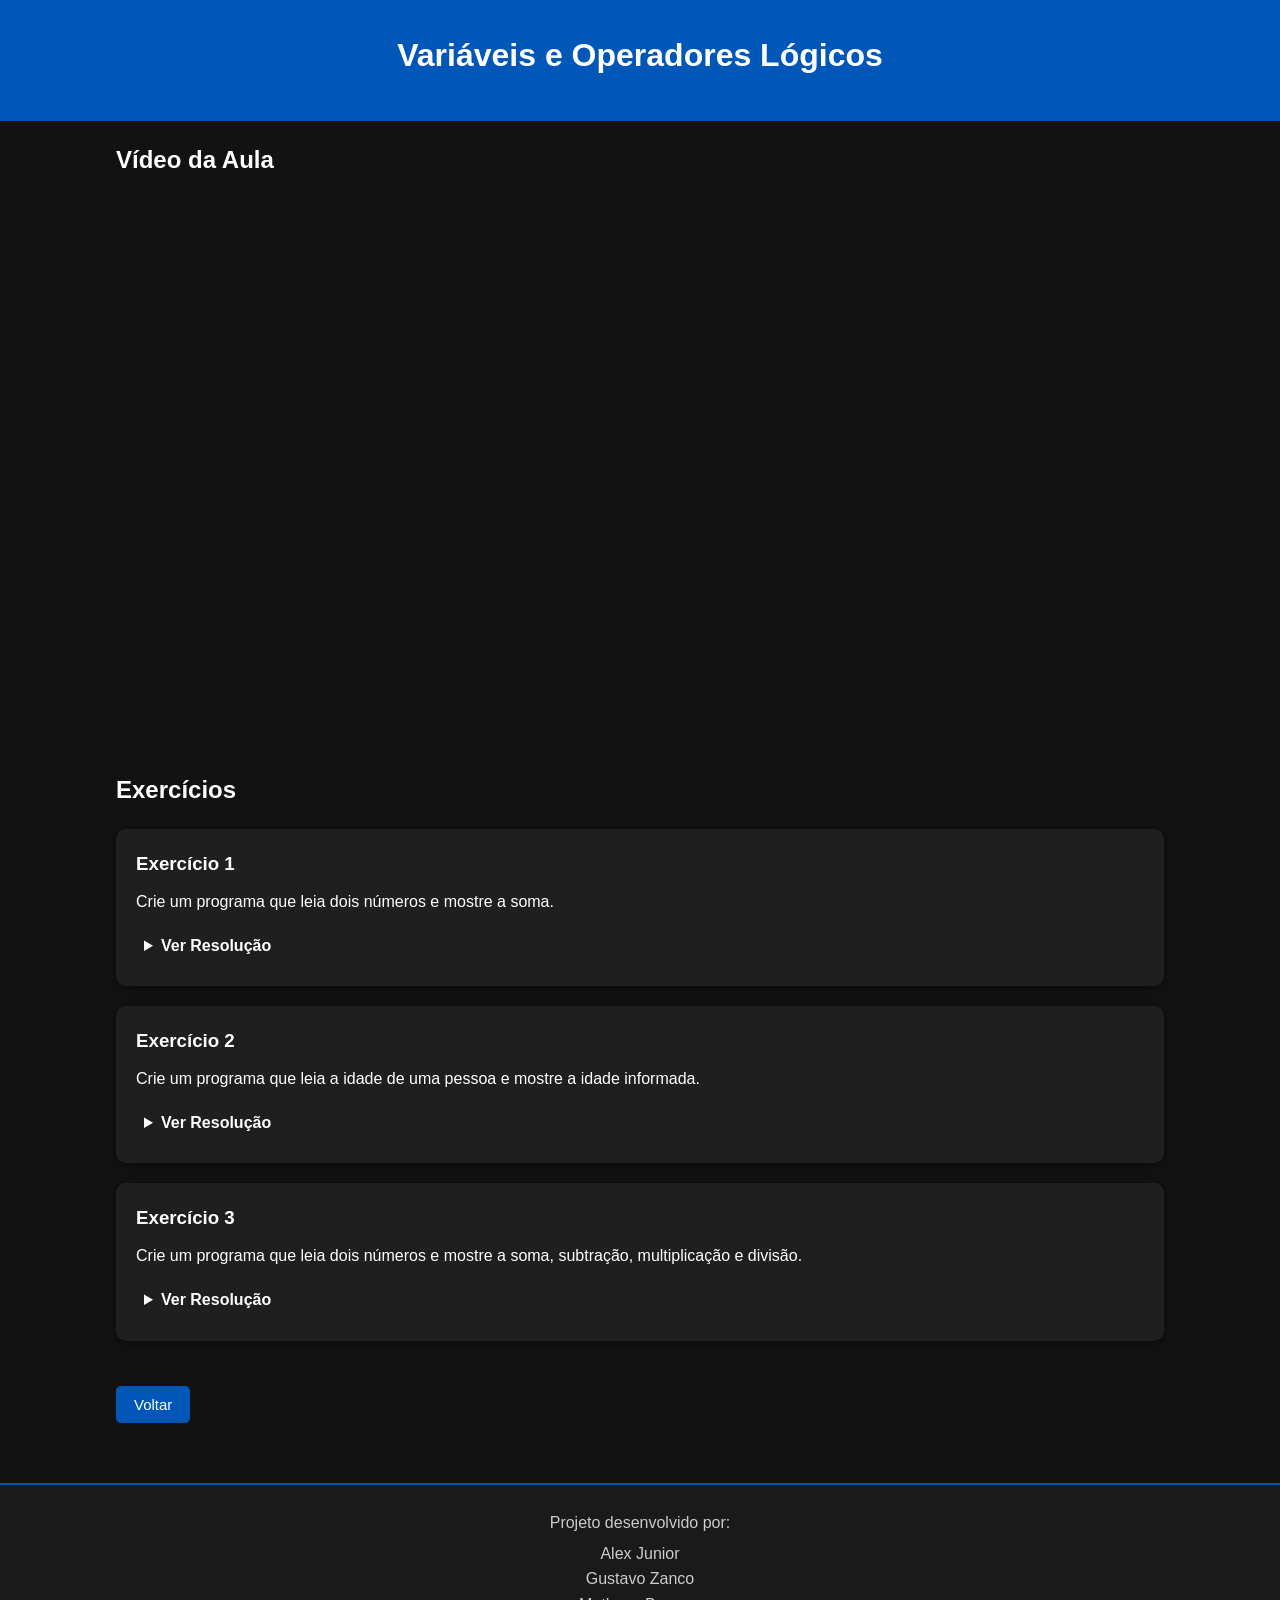
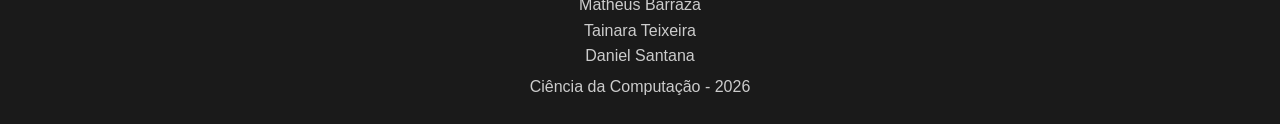
==== Aulas/aula1.html @ 98adfe9f "Site v1" ====
<!DOCTYPE html>
<html lang="pt-BR">
<head>
    <meta charset="UTF-8">
    <title>Variáveis e Operadores Lógicos</title>
    <link rel="stylesheet" href="../style.css">
</head>
<body>

<header>
    <h1>Variáveis e Operadores Lógicos</h1>
</header>

<main>

    <h2>Vídeo da Aula</h2>

    <iframe width="800"
            height="450"
            src="https://www.youtube.com/embed/zanco"
            frameborder="0"
            allowfullscreen>
    </iframe>

    <br><br>

    <h2>Exercícios</h2>

    <div class="card">
        <h3>Exercício 1</h3>

        <p>
            Crie um programa que leia dois números e mostre a soma.
        </p>

        <details>
            <summary>Ver Resolução</summary>

<pre>
#include &lt;iostream&gt;
using namespace std;

int main() {

    int a, b;

    cin >> a;
    cin >> b;

    cout << a + b;

    return 0;
}
</pre>

        </details>
    </div>
    <div class="card">
    <h3>Exercício 2</h3>

    <p>
        Crie um programa que leia a idade de uma pessoa e mostre a idade informada.
    </p>

    <details>
        <summary>Ver Resolução</summary>

<pre>
    
#include &lt;iostream&gt;
using namespace std;

int main() {

    int idade;

    cout << "Digite sua idade: ";
    cin >> idade;

    cout << "Sua idade e: " << idade;

    return 0;
}

</pre>

    </details>
</div>
    <div class="card">
    <h3>Exercício 3</h3>

    <p>
        Crie um programa que leia dois números e mostre a soma, subtração, multiplicação e divisão.
    </p>

    <details>
        <summary>Ver Resolução</summary>

<pre>

#include &lt;iostream&gt;
using namespace std;

int main() {

    float a, b;

    cin >> a;
    cin >> b;

    cout << "Soma: " << a + b << endl;
    cout << "Subtracao: " << a - b << endl;
    cout << "Multiplicacao: " << a * b << endl;
    cout << "Divisao: " << a / b << endl;

    return 0;
}

</pre>

    </details>
</div>

    <br>

    <a href="../index.html">
        <button>Voltar</button>
    </a>

</main>
    <footer>
    <p>Projeto desenvolvido por:</p>

    <p>
        Alex Junior<br>
        Gustavo Zanco<br>
        Matheus Barraza<br>
        Tainara Teixeira<br>
        Daniel Santana
    </p>

    <p>Ciência da Computação - 2026</p>
    </footer>

</body>
</html>
---- style.css ----
*{
    margin: 0;
    padding: 0;
    box-sizing: border-box;
    font-family: Arial, sans-serif;
}

body{
    background-color: #121212;
    color: white;
    line-height: 1.6;
}

header{
    background-color: #0057b8;
    color: white;
    text-align: center;
    padding: 30px;
}

main{
    width: 85%;
    max-width: 1200px;
    margin: auto;
    padding: 20px;
}

.card{
    background-color: #1f1f1f;
    margin: 20px 0;
    padding: 20px;
    border-radius: 10px;
    box-shadow: 0px 2px 8px rgba(0,0,0,0.4);
}

.card h2,
.card h3{
    margin-bottom: 10px;
}

button{
    background-color: #0057b8;
    color: white;
    border: none;
    padding: 10px 18px;
    border-radius: 5px;
    cursor: pointer;
    font-size: 15px;
}

button:hover{
    background-color: #003f85;
}

a{
    text-decoration: none;
}

iframe{
    width: 100%;
    max-width: 900px;
    height: 500px;
    border-radius: 10px;
    display: block;
    margin: 20px auto;
}

details{
    margin-top: 10px;
}

summary{
    cursor: pointer;
    font-weight: bold;
    padding: 8px;
}

summary:hover{
    color: #4da3ff;
}

pre{
    background-color: #1e1e1e;
    color: #d4d4d4;
    padding: 15px;
    border-radius: 8px;
    overflow-x: auto;
    margin-top: 10px;
    font-family: Consolas, monospace;
}

h1{
    margin-bottom: 10px;
}

h2{
    margin-bottom: 15px;
}

p{
    margin-bottom: 10px;
}

@media (max-width: 768px){

    main{
        width: 95%;
    }

    iframe{
        height: 250px;
    }

    .card{
        padding: 15px;
    }
}

footer{
    margin-top: 40px;
    padding: 20px;
    text-align: center;
    background-color: #1a1a1a;
    color: #cccccc;
    border-top: 2px solid #0057b8;
}

footer p{
    margin: 5px 0;
}
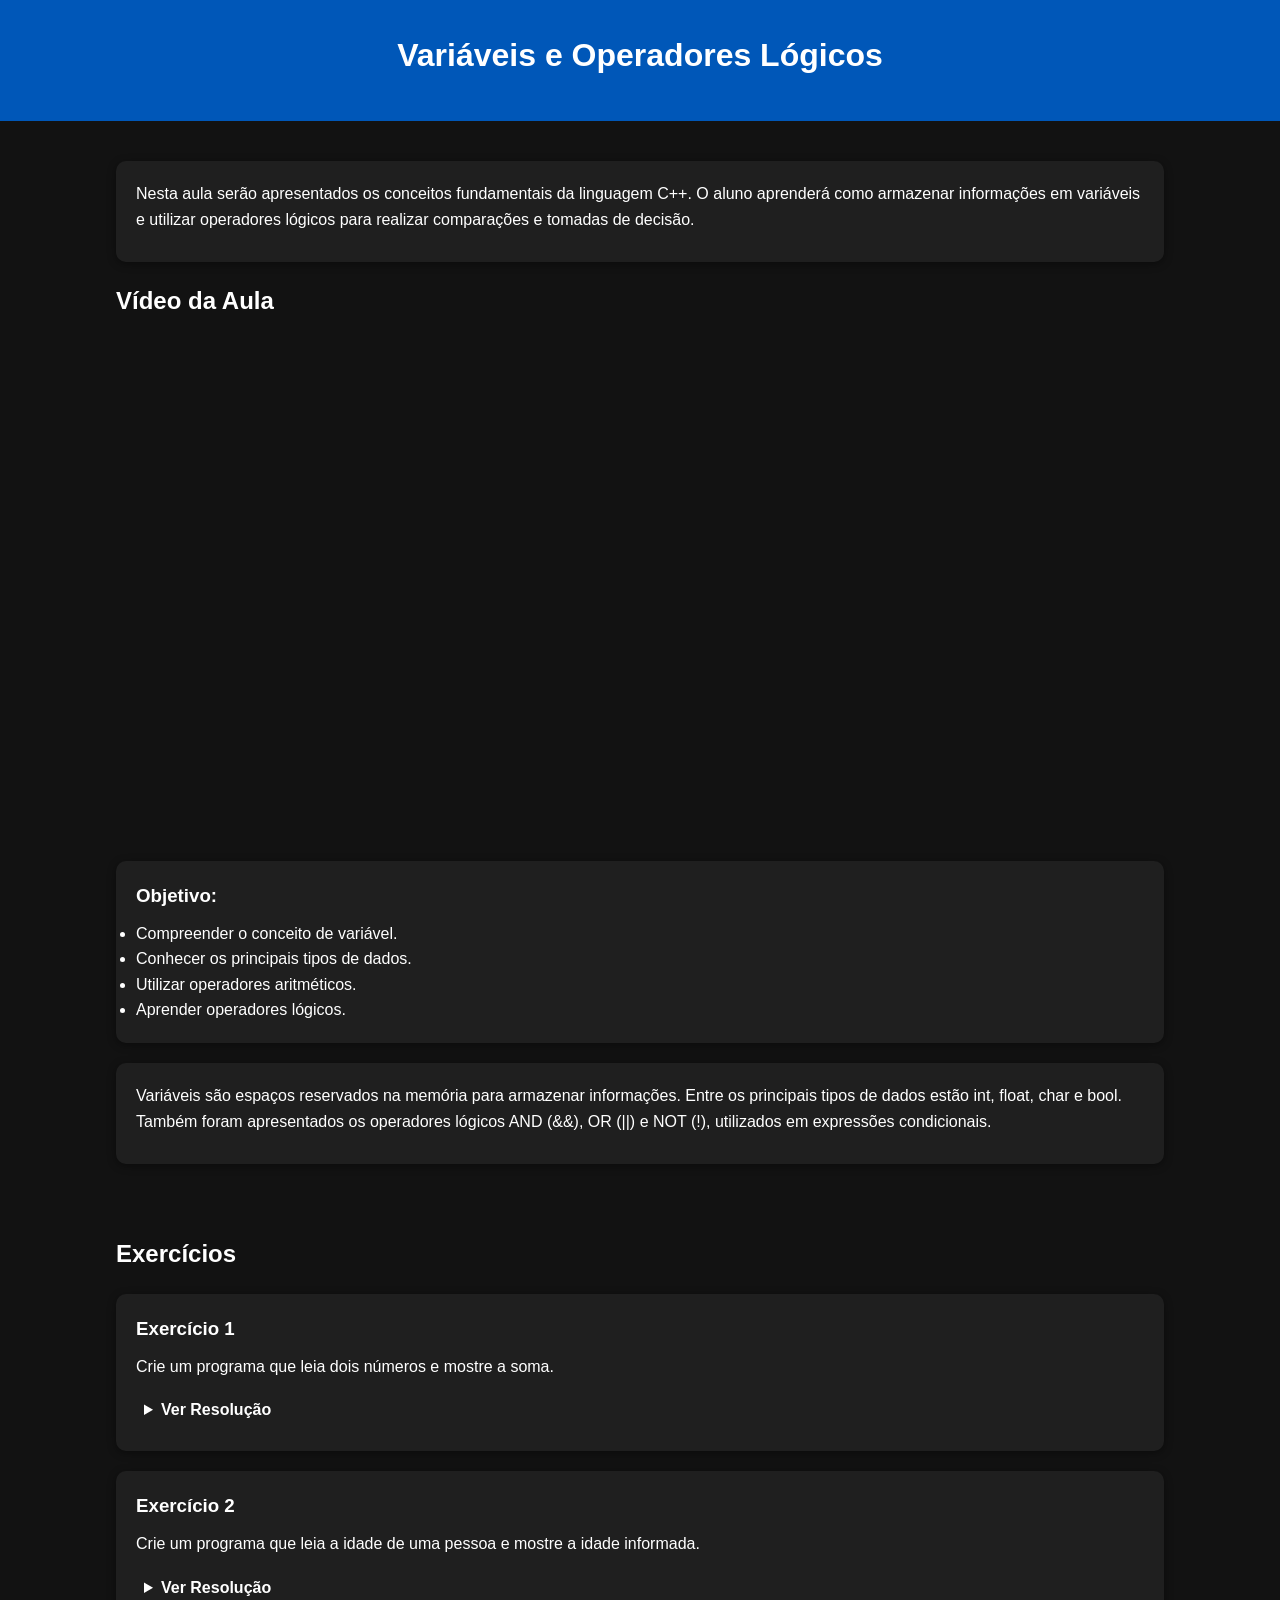
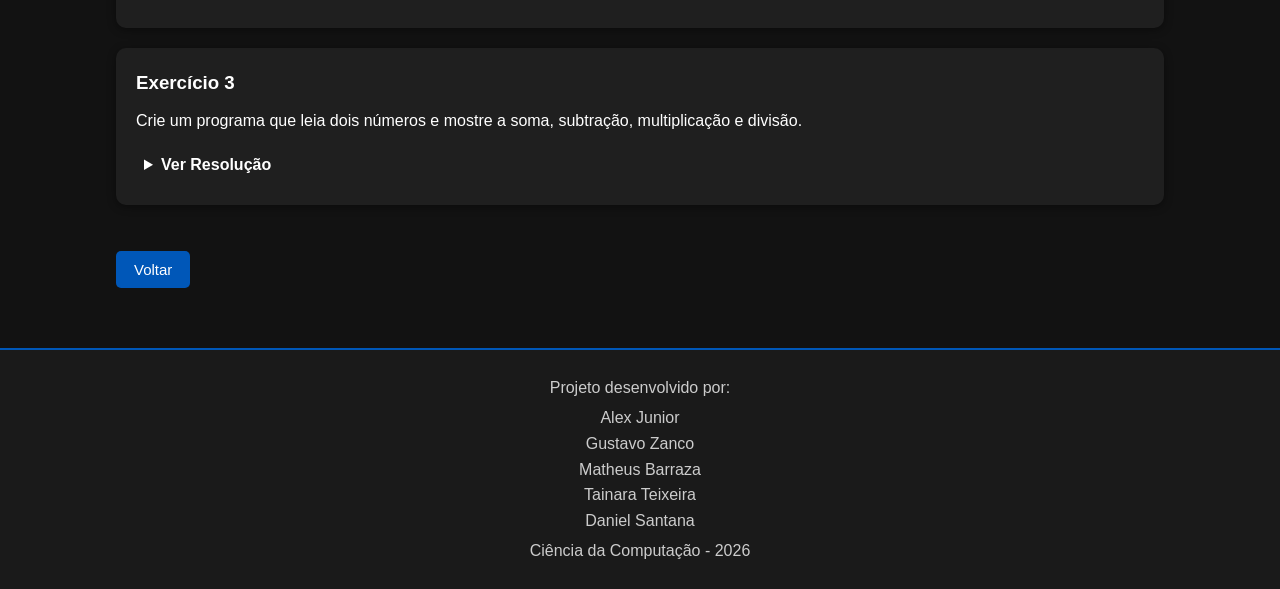
==== commit 6ea61137: "Adcionando resumo e curiosidade" ====
--- a/Aulas/aula1.html
+++ b/Aulas/aula1.html
@@ -12,6 +12,15 @@
 </header>
 
 <main>
+    
+
+    <div class="card">
+        <p>
+            Nesta aula serão apresentados os conceitos fundamentais da linguagem C++.
+            O aluno aprenderá como armazenar informações em variáveis e utilizar
+            operadores lógicos para realizar comparações e tomadas de decisão.
+        </p>
+    </div>
 
     <h2>Vídeo da Aula</h2>
 
@@ -22,6 +31,23 @@
             allowfullscreen>
     </iframe>
 
+    <div class="card">
+    <ul>
+        <h3> Objetivo: </h3>
+        <li>Compreender o conceito de variável.</li>
+        <li>Conhecer os principais tipos de dados.</li>
+        <li>Utilizar operadores aritméticos.</li>
+        <li>Aprender operadores lógicos.</li>
+    </ul>
+    </div>
+    <div class="card">
+        <p>
+            Variáveis são espaços reservados na memória para armazenar informações.
+            Entre os principais tipos de dados estão int, float, char e bool.
+            Também foram apresentados os operadores lógicos AND (&&), OR (||)
+            e NOT (!), utilizados em expressões condicionais.
+        </p>
+    </div>
     <br><br>
 
     <h2>Exercícios</h2>
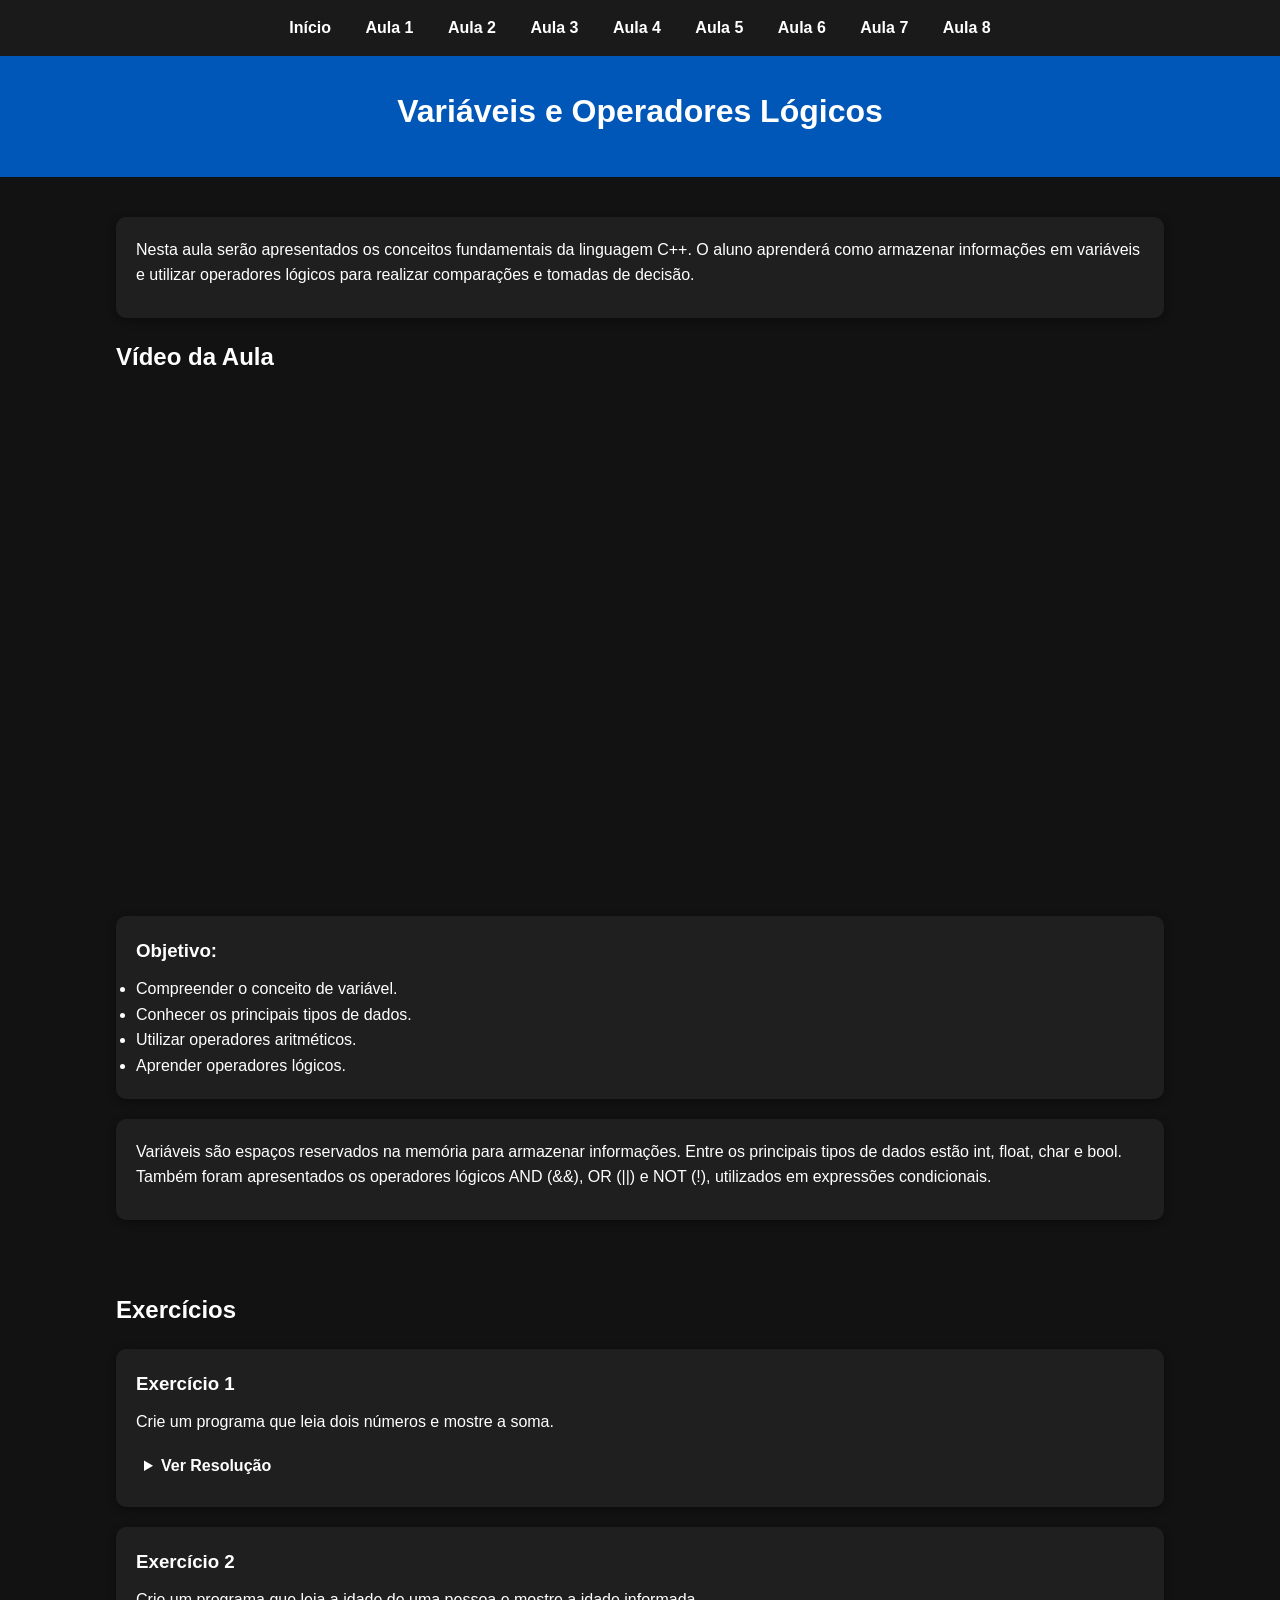
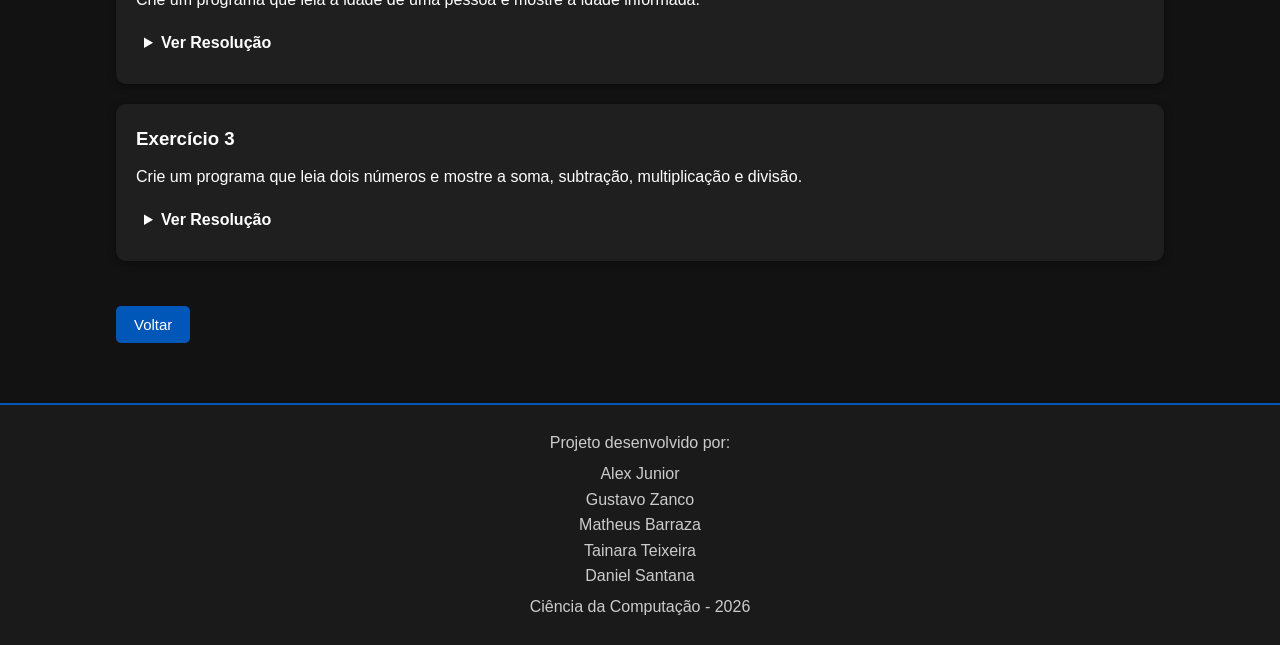
==== commit fa1cac04: "add nav bar em todas as paginas" ====
--- a/Aulas/aula1.html
+++ b/Aulas/aula1.html
@@ -5,6 +5,17 @@
     <title>Variáveis e Operadores Lógicos</title>
     <link rel="stylesheet" href="../style.css">
 </head>
+<nav>
+    <a href="../index.html">Início</a>
+    <a href="aula1.html">Aula 1</a>
+    <a href="aula2.html">Aula 2</a>
+    <a href="aula3.html">Aula 3</a>
+    <a href="aula4.html">Aula 4</a>
+    <a href="aula5.html">Aula 5</a>
+    <a href="aula6.html">Aula 6</a>
+    <a href="aula7.html">Aula 7</a>
+    <a href="aula8.html">Aula 8</a>
+</nav>
 <body>
 
 <header>
@@ -26,7 +37,7 @@
 
     <iframe width="800"
             height="450"
-            src="https://www.youtube.com/embed/zanco"
+            src="https://www.youtube.com/embed/dIO-oIX_OMY"
             frameborder="0"
             allowfullscreen>
     </iframe>
--- a/style.css
+++ b/style.css
@@ -127,4 +127,20 @@
 
 footer p{
     margin: 5px 0;
+}
+nav{
+    background-color:#1a1a1a;
+    padding:15px;
+    text-align:center;
+}
+
+nav a{
+    color:white;
+    margin:0 15px;
+    text-decoration:none;
+    font-weight:bold;
+}
+
+nav a:hover{
+    color:#4da3ff;
 }
